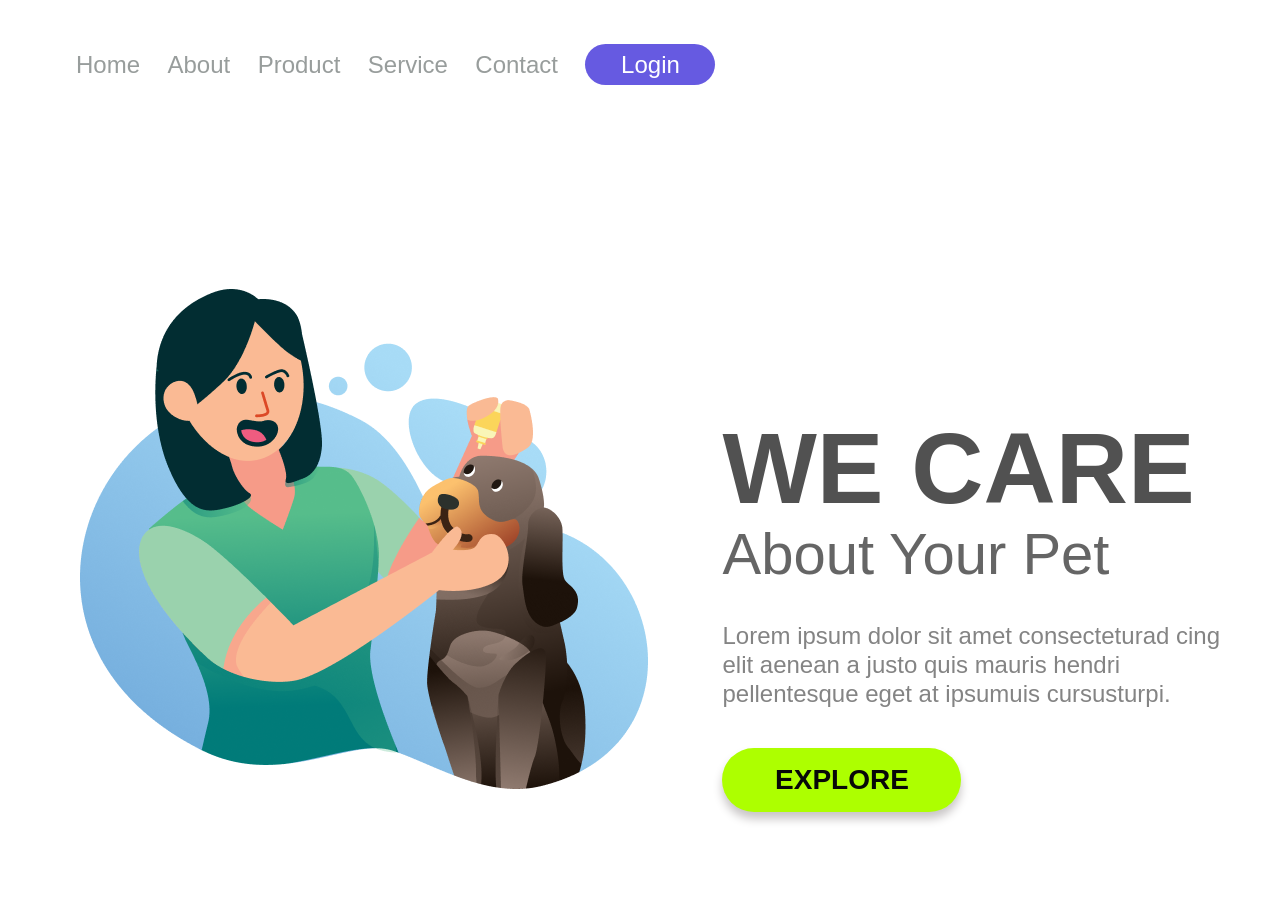
==== Desafio 2.html @ a498c9a3 "Adiciona estrutura HTML e estilos para a página "We Care"" ====
<!DOCTYPE html>
<html lang="pt-br">

<head>
    <meta charset="UTF-8">
    <meta name="viewport" content="width=device-width, initial-scale=1.0">
    <title>We Care</title>
    <link rel="stylesheet" href="./styles.css">
    <link rel="preconnect" href="https://fonts.googleapis.com">
    <link rel="preconnect" href="https://fonts.gstatic.com" crossorigin>
    <link href="https://fonts.googleapis.com/css2?family=Montserrat:ital,wght@0,100..900;1,100..900&display=swap">
</head>

<body>

    <header>

        <a class="link-header">Home</a>
        <a class="link-header">About</a>
        <a class="link-header">Product</a>
        <a class="link-header">Service</a>
        <a class="link-header">Contact</a>
        <button class="button-header">Login</button>
    </header>
    <main>
        <img src="./img/we care.png" alt="we-care-logo" class="logo-image">
        <section>
            <h1> WE CARE </h1>
            <h2> About Your Pet </h2>
            <p>Lorem ipsum dolor sit amet consecteturad
                cing elit aenean a justo quis mauris hendri
                pellentesque eget at ipsumuis cursusturpi.</p>
            <button class="button-main">EXPLORE</button>
        </section>
    </main>


</body>

</html>
---- styles.css ----
* {
    font-family: "Montserrat", sans-serif;
    margin: 0;
    padding: 0;
    box-sizing: border-box;
}

.link-header {
    font-weight: 600px;
    font-size: 24px;
    font-weight: 29px;
    color: #989D9C;
    cursor: pointer;
    margin-right: 23px;
}

.button-header {
    background: #665AE1;
    border-radius: 20.5px;
    width: 130px;
    height: 41px;
    border: none;
    font-weight: 600px;
    font-size: 24px;
    font-weight: 29px;
    color: #ffffff;
    cursor: pointer;
}

.logo-image {
    display: inline-block;
    width: 568px;
    height: 500px;
    margin-left: 80px;
    margin-right: 70px;
    margin-top: 60px;

}



section {
    display: inline-block;
    position: static;

}

h1 {

    font-weight: 900;
    font-size: 100px;
    line-height: 100%;
    color: #515151;



}

h2 {
    font-weight: 500;
    font-size: 58px;
    line-height: 71px;
    width: 448px;
    height: 71px;
    opacity: 0.6;

}

p {
    font-weight: 408;
    font-size: 24px;
    line-height: 29px;
    margin-top: 32px;
    margin-bottom: 40px;
    color: #848484;
    width: 515px;
    height: 87;




}

.button-main {
    background: #ADFF00;
    border-radius: 50px;
    width: 239px;
    height: 64px;
    border: none;
    font-weight: 708px;
    font-weight: bold;
    font-size: 28px;
    line-height: 34px;
    color: #080808;
    margin-bottom: 65px;
    cursor: pointer;
    box-shadow: 0 7px 10px #c9c6c6;


}

header {
    margin: 44px 0 144px 76px;

}

@media screen and (max-width: 900px) {

    header {
        display: none;
    }

    .logo-image {
        display: block;
        width: 354px;
        height: 317px;
        margin-left: 20px;
        margin-top: 160px;

    }


    h1 {
        display: block;
        font-size: 50px;
        line-height: 60px;
        width: auto;
        margin: 12px 0px 0 65px;

       
    }

    h2 {
        display: block;
        width: auto;
        height: 42px;
        font-size: 35px;
        line-height: 40px;
        opacity: 0.7;
        margin-left: 75px;


    }

    p {
        display: none;
    }

    .button-main {
        width: 239px;
        height: 64px;
        border-radius: 20.5px;
        margin-top: 25px;
        margin-left: 75px;
        font-weight: bold;
    }

}
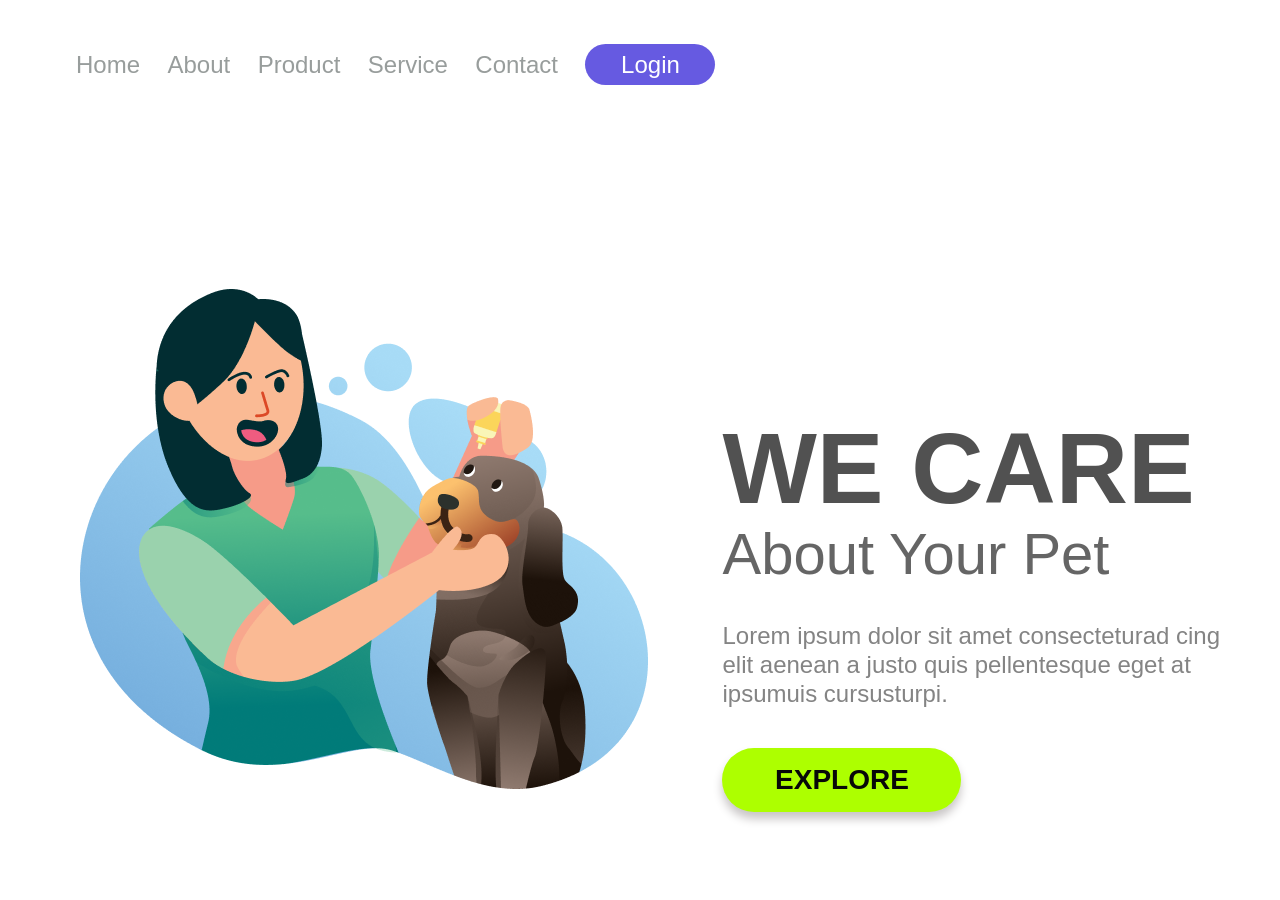
==== commit f20de0cc: "Fix paragraph content in Desafio 2.html Corrected text in the paragraph for clarity." ====
--- a/Desafio 2.html
+++ b/Desafio 2.html
@@ -28,8 +28,8 @@
             <h1> WE CARE </h1>
             <h2> About Your Pet </h2>
             <p>Lorem ipsum dolor sit amet consecteturad
-                cing elit aenean a justo quis mauris hendri
-                pellentesque eget at ipsumuis cursusturpi.</p>
+                cing elit aenean a justo quis pellentesque
+                eget at ipsumuis cursusturpi.</p>
             <button class="button-main">EXPLORE</button>
         </section>
     </main>
@@ -37,4 +37,4 @@
 
 </body>
 
-</html>+</html>
--- a/styles.css
+++ b/styles.css
@@ -38,7 +38,6 @@
 }
 
 
-
 section {
     display: inline-block;
     position: static;
@@ -51,8 +50,6 @@
     font-size: 100px;
     line-height: 100%;
     color: #515151;
-
-
 
 }
 
@@ -76,9 +73,6 @@
     width: 515px;
     height: 87;
 
-
-
-
 }
 
 .button-main {
@@ -95,7 +89,6 @@
     margin-bottom: 65px;
     cursor: pointer;
     box-shadow: 0 7px 10px #c9c6c6;
-
 
 }
 
@@ -119,7 +112,6 @@
 
     }
 
-
     h1 {
         display: block;
         font-size: 50px;
@@ -127,7 +119,6 @@
         width: auto;
         margin: 12px 0px 0 65px;
 
-       
     }
 
     h2 {
@@ -138,7 +129,6 @@
         line-height: 40px;
         opacity: 0.7;
         margin-left: 75px;
-
 
     }
 
